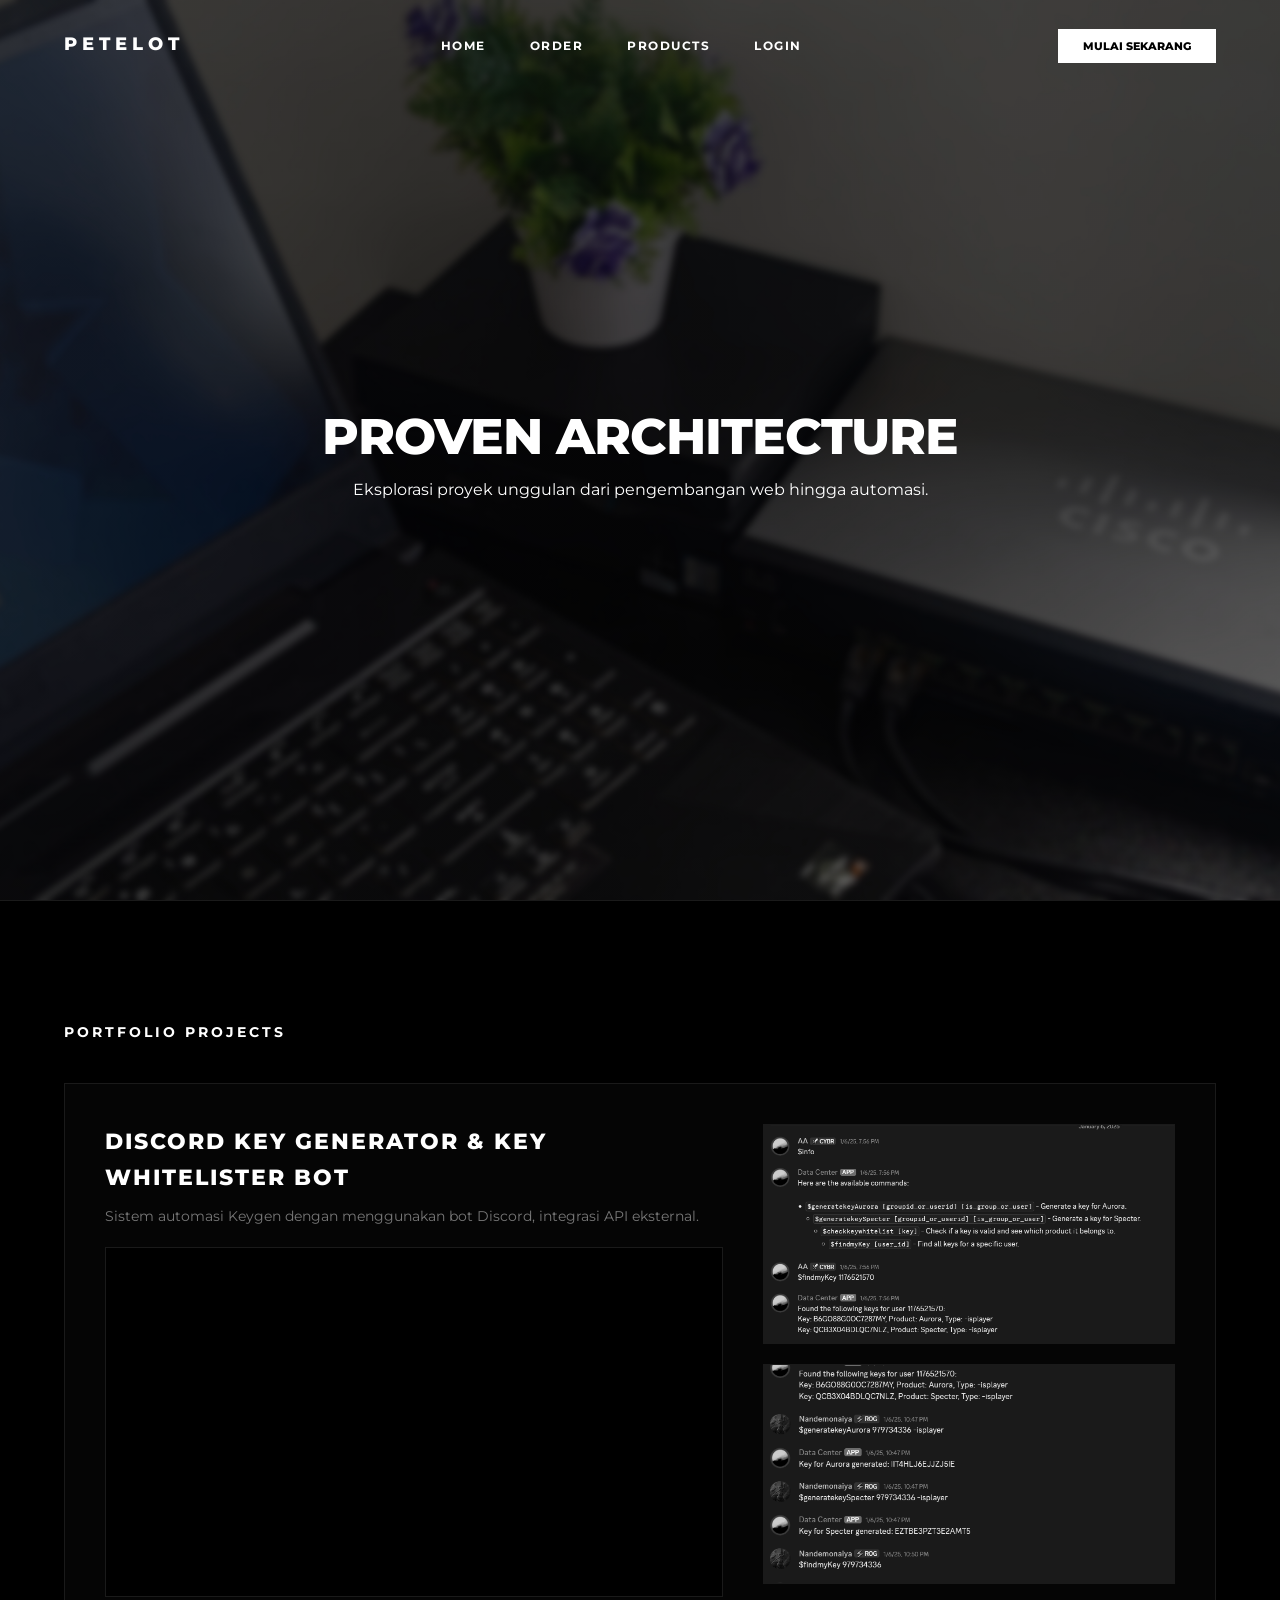
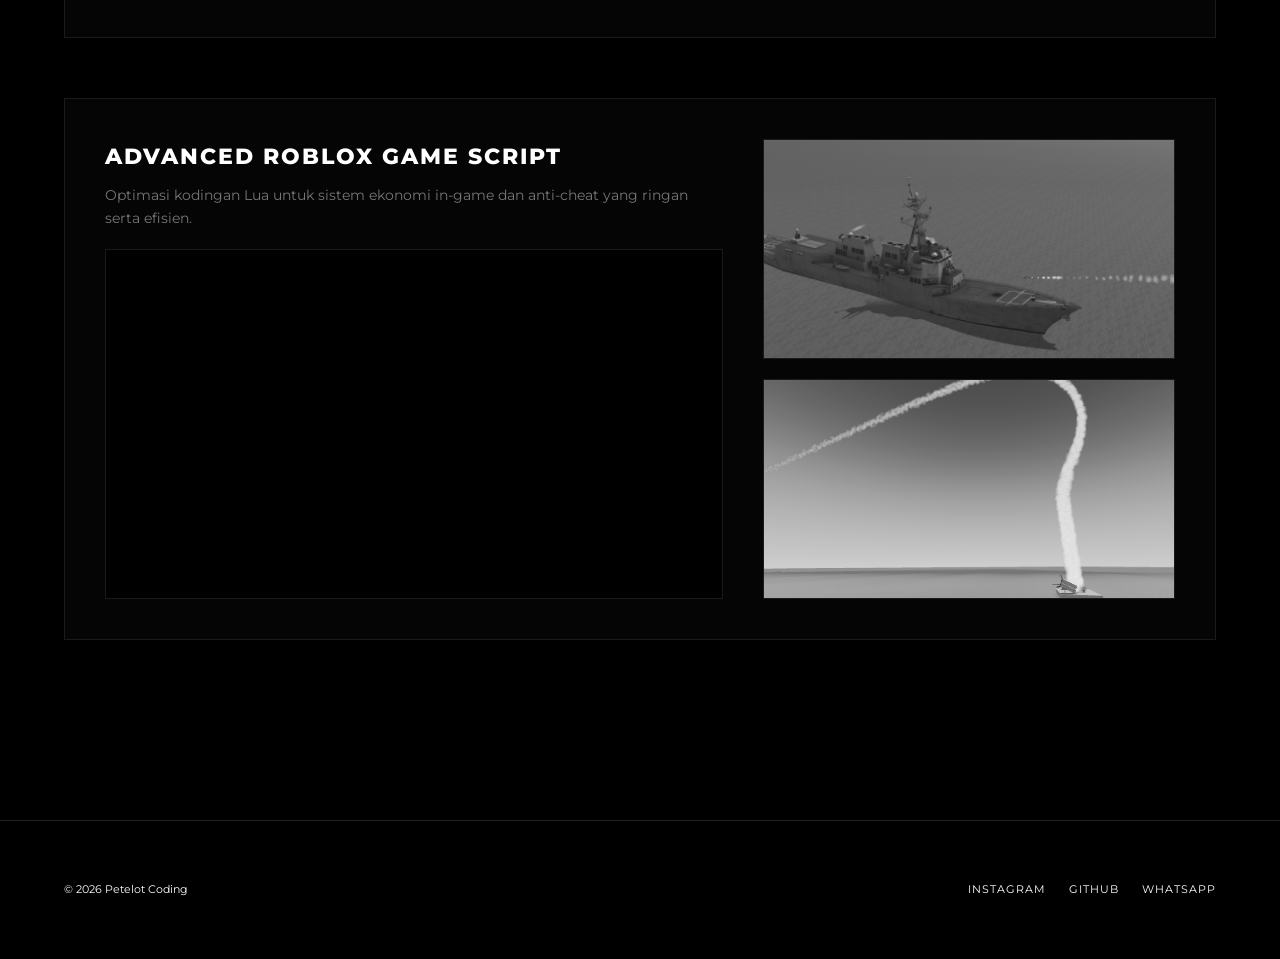
==== portofolio/index.html @ 6153cea9 "Update index.html" ====
<!DOCTYPE html>
<html lang="id">
<head>
    <meta charset="UTF-8">
    <meta name="viewport" content="width=device-width, initial-scale=1.0">
    <title>Petelot Coding - Jasa Coding Profesional</title>
    <link href="https://fonts.googleapis.com/css2?family=Montserrat:wght@300;400;700;800&display=swap" rel="stylesheet">
    <link rel="stylesheet" href="https://cdnjs.cloudflare.com/ajax/libs/font-awesome/6.0.0/css/all.min.css">
    <link rel="stylesheet" href="style.css">
</head>
<body>
    <header class="starlink-header">
        <div class="header-container">
            <div class="logo">
                <h1>PETELOT</h1>
            </div>
            <nav class="main-nav">
                <a href="">HOME</a>
                <a href="/order">ORDER</a>
                <a href="/products">PRODUCTS</a>
                <a href="/login">LOGIN</a>
            </nav>
            <div class="nav-right">
                <a href="#" class="btn-primary">MULAI SEKARANG</a>
            </div>
        </div>
    </header>

    <main>
        <section id="hero-starlink">
            <div class="section-content">
                <h2>PROVEN ARCHITECTURE</h2>
                <p>Eksplorasi proyek unggulan dari pengembangan web hingga automasi.</p>
            </div>
        </section>

        <section id="portfolio">
            <div class="container-full">
                <h2 class="section-title">PORTFOLIO PROJECTS</h2>
                
                <div class="portfolio-card">
                    <div class="portfolio-left">
                        <div class="portfolio-text">
                            <h3>DISCORD KEY GENERATOR & KEY WHITELISTER BOT</h3>
                            <p>Sistem automasi Keygen dengan menggunakan bot Discord, integrasi API eksternal.</p>
                        </div>
                        <div class="video-preview">
                            <iframe src="https://www.youtube.com/embed/Wux6Je1TuL4?autoplay=1&mute=1&loop=1&playlist=Wux6Je1TuL4&controls=0&modestbranding=1" frameborder="0" allow="autoplay; encrypted-media" allowfullscreen></iframe>
                        </div>
                    </div>
                    <div class="portfolio-right">
                        <div class="img-stack">
                            <img src="images/discordbot1.png" alt="Discord Bot UI 1">
                        </div>
                        <div class="img-stack">
                            <img src="images/discordbot2.png" alt="Discord Bot UI 2">
                        </div>
                    </div>
                </div>

                <div class="portfolio-card">
                    <div class="portfolio-left">
                        <div class="portfolio-text">
                            <h3>ADVANCED ROBLOX GAME SCRIPT</h3>
                            <p>Optimasi kodingan Lua untuk sistem ekonomi in-game dan anti-cheat yang ringan serta efisien.</p>
                        </div>
                        <div class="video-preview">
                            <iframe src="https://www.youtube.com/embed/cP1IvGM7WLE?autoplay=1&mute=1&loop=1&playlist=cP1IvGM7WLE&controls=0&modestbranding=1" frameborder="0" allow="autoplay; encrypted-media" allowfullscreen></iframe>
                        </div>
                    </div>
                    <div class="portfolio-right">
                        <div class="img-stack">
                            <img src="images/robloxp1.png" alt="Roblox Project 1">
                        </div>
                        <div class="img-stack">
                            <img src="images/robloxp2.png" alt="Roblox Project 2">
                        </div>
                    </div>
                </div>
                <div id="imageModal" class="modal">
                    <span class="close-modal">&times;</span>
                    <img class="modal-content" id="imgZoom">
                </div>
            </div>
        </section>
    </main>

    <footer class="starlink-footer">
        <div class="footer-container">
            <p>&copy; 2026 Petelot Coding</p>
            <div class="footer-links">
                <a href="#">INSTAGRAM</a>
                <a href="#">GITHUB</a>
                <a href="#">WHATSAPP</a>
            </div>
        </div>
    </footer>

    <script>
        const modal = document.getElementById("imageModal");
        const modalImg = document.getElementById("imgZoom");
        const closeModal = document.querySelector(".close-modal");
        // Mencari semua gambar di dalam class img-stack (total ada 2 foto per card)
        document.querySelectorAll('.img-stack img').forEach(foto => {
        foto.addEventListener('click', function() {
            modal.style.display = "block";
            modalImg.src = this.src;
            document.body.style.overflow = "hidden"; // Stop scroll halaman saat zoom
            });
        });

        document.addEventListener("DOMContentLoaded", function() {
        const authLink = document.getElementById("nav-auth");
    
        // Asumsikan kamu menyimpan nama user di localStorage saat login berhasil
        const userName = localStorage.getItem("username"); 

        if (userName) {
            // Ganti teks "LOGIN" jadi nama user dan link-nya ke profil/dashboard
            authLink.innerText = userName.toUpperCase();
            authLink.href = "/dashboard";
        
            // Opsional: Tambahkan style khusus agar terlihat seperti user aktif
            authLink.style.color = "#fff"; 
            }
        });

        // Tutup modal saat tombol 'x' atau area hitam diklik
        modal.onclick = function() {
            modal.style.display = "none";
            document.body.style.overflow = "auto";
        };
        // Navbar scroll effect
        window.addEventListener('scroll', function() {
            const header = document.querySelector('.starlink-header');
            if (window.scrollY > 100) {
                header.style.backgroundColor = `rgba(0, 0, 0, 1)`;
            } else {
                header.style.backgroundColor = `rgba(0, 0, 0, 0)`;
            }
        });
    </script>
</body>
</html>
---- portofolio/style.css ----
/* ================= GENERAL SETUP ================= */
* {
    margin: 0;
    padding: 0;
    box-sizing: border-box;
    font-family: 'Montserrat', sans-serif;
    border-radius: 0 !important; /* Wajib Kotak di semua elemen */
}

html {
    scroll-behavior: smooth;
}

body {
    background: #000;
    color: #fff;
    line-height: 1.6;
    overflow-x: hidden;
}

.container-full {
    width: 90%;
    max-width: 1400px;
    margin: 0 auto;
}

/* ================= HEADER & NAV ================= */
.starlink-header {
    position: fixed;
    top: 0;
    left: 0;
    width: 100%;
    padding: 20px 0;
    z-index: 1000;
    background: rgba(0, 0, 0, 0); /* Awal transparan */
    transition: background 0.4s ease;
}

body:not([scrolled]) .starlink-header {
    padding: 30px 0;
}

.header-container {
    width: 90%;
    max-width: 1400px;
    margin: 0 auto;
    display: flex;
    justify-content: space-between;
    align-items: center;
}

.logo h1 {
    font-size: 18px;
    letter-spacing: 5px;
    font-weight: 800;
}

.main-nav a {
    color: #fff;
    text-decoration: none;
    font-size: 12px;
    font-weight: 700;
    margin: 0 20px;
    letter-spacing: 1.5px;
    text-transform: uppercase;
}

.btn-primary {
    background: #fff;
    color: #000;
    padding: 10px 25px;
    text-decoration: none;
    font-weight: 800;
    font-size: 11px;
}

/* ================= HERO SECTION ================= */
#hero-starlink {
    height: 100vh;
    display: flex;
    justify-content: center;
    align-items: center;
    text-align: center;
    background: linear-gradient(rgba(0,0,0,0.5), rgba(0,0,0,0.5)), url("images/hero2.jpeg") center/cover no-repeat;
}

.section-content h2 {
    font-size: 50px;
    font-weight: 800;
    letter-spacing: -1px;
    text-transform: uppercase;
}

/* ================= PORTFOLIO SECTION (FIXED LAYOUT) ================= */
#portfolio {
    padding: 120px 0;
    background: #000;
    border-top: 1px solid #1a1a1a;
}

.section-title {
    font-size: 14px;
    letter-spacing: 3px;
    margin-bottom: 40px;
    font-weight: 700;
    text-transform: uppercase;
}

.portfolio-card {
    display: grid;
    grid-template-columns: 1.5fr 1fr; /* Kiri lebar (Teks/Video), Kanan (Gambar) */
    gap: 40px;
    background: #050505;
    border: 1px solid #1a1a1a;
    padding: 40px;
    margin-bottom: 60px;
    transition: all 0.4s cubic-bezier(0.25, 0.1, 0.25, 1);
    align-items: start;
}

.portfolio-card:hover {
    border-color: #fff; /* Efek box saat didekati mouse */
    background: #0a0a0a;
}

/* SISI KIRI: Teks & Video */
.portfolio-left {
    display: flex;
    flex-direction: column;
    gap: 20px;
}

.portfolio-text h3 {
    font-size: 22px;
    font-weight: 800;
    letter-spacing: 2px;
    margin-bottom: 10px;
}

.portfolio-text p {
    font-size: 14px;
    color: #777;
    line-height: 1.6;
}

.video-preview {
    width: 100%;
    height: 350px;
    background: #000;
    border: 1px solid #1a1a1a;
    overflow: hidden;
}

.video-preview iframe {
    width: 100%;
    height: 100%;
    border: none;
}

/* SISI KANAN: Gambar Stack (Agar tidak menyatu) */
.portfolio-right {
    display: flex;
    flex-direction: column;
    gap: 20px; /* Jarak antar kotak gambar */
}

.img-stack {
    width: 100%;
    height: 220px;
    background: #111;
    overflow: hidden;
    border: 1px solid #1a1a1a;
}

.img-stack img {
    width: 100%;
    height: 100%;
    object-fit: cover;
    filter: grayscale(100%);
    transition: 0.5s ease;
    cursor: zoom-in;
}

.portfolio-card:hover .img-stack img {
    filter: grayscale(0%);
}

/* ================= MODAL ZOOM STYLE ================= */
.modal {
    display: none;
    position: fixed;
    z-index: 9999;
    left: 0; top: 0;
    width: 100%; height: 100%;
    background-color: rgba(0, 0, 0, 0.95);
    cursor: zoom-out;
}

.modal-content {
    margin: auto;
    display: block;
    max-width: 90%;
    max-height: 90vh;
    position: relative;
    top: 50%;
    transform: translateY(-50%);
    border: 1px solid #333;
}

.close-modal {
    position: absolute;
    top: 30px; right: 50px;
    color: #fff; font-size: 50px;
    cursor: pointer;
}

/* ================= FOOTER ================= */
.starlink-footer {
    padding: 60px 0;
    border-top: 1px solid #222;
    background: #000;
}

.footer-container {
    width: 90%;
    max-width: 1400px;
    margin: 0 auto;
    display: flex;
    justify-content: space-between;
    font-size: 11px;
}

.footer-links a {
    color: #fff;
    text-decoration: none;
    margin-left: 20px;
    letter-spacing: 1px;
}

/* ================= RESPONSIVE ================= */
@media (max-width: 968px) {
    .portfolio-card {
        grid-template-columns: 1fr;
    }
    
    .portfolio-right {
        flex-direction: row; /* Gambar jadi sampingan di tablet */
        gap: 15px;
    }

    .img-stack {
        height: 200px;
    }

    .section-content h2 {
        font-size: 32px;
    }
    
    .main-nav {
        display: none;
    }
}

@media (max-width: 600px) {
    .portfolio-right {
        flex-direction: column; /* Gambar balik tumpuk di HP */
    }
}
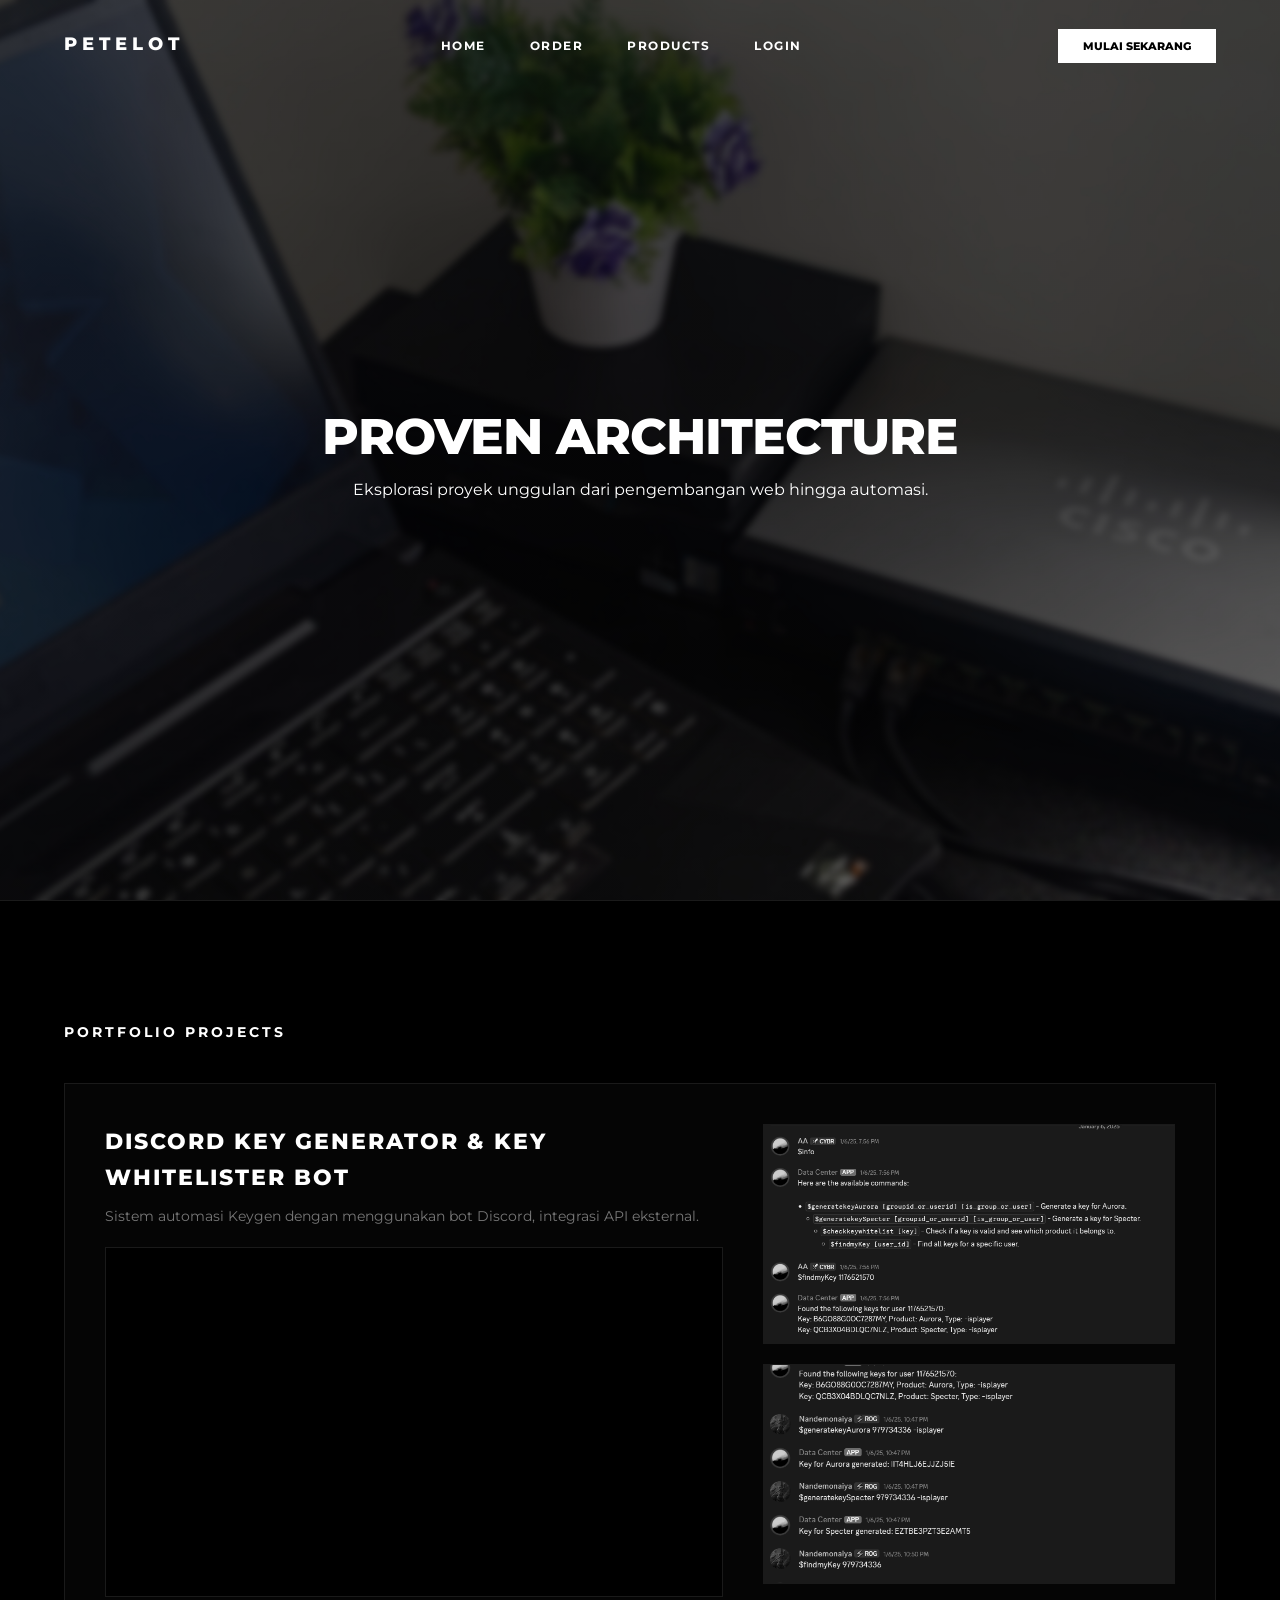
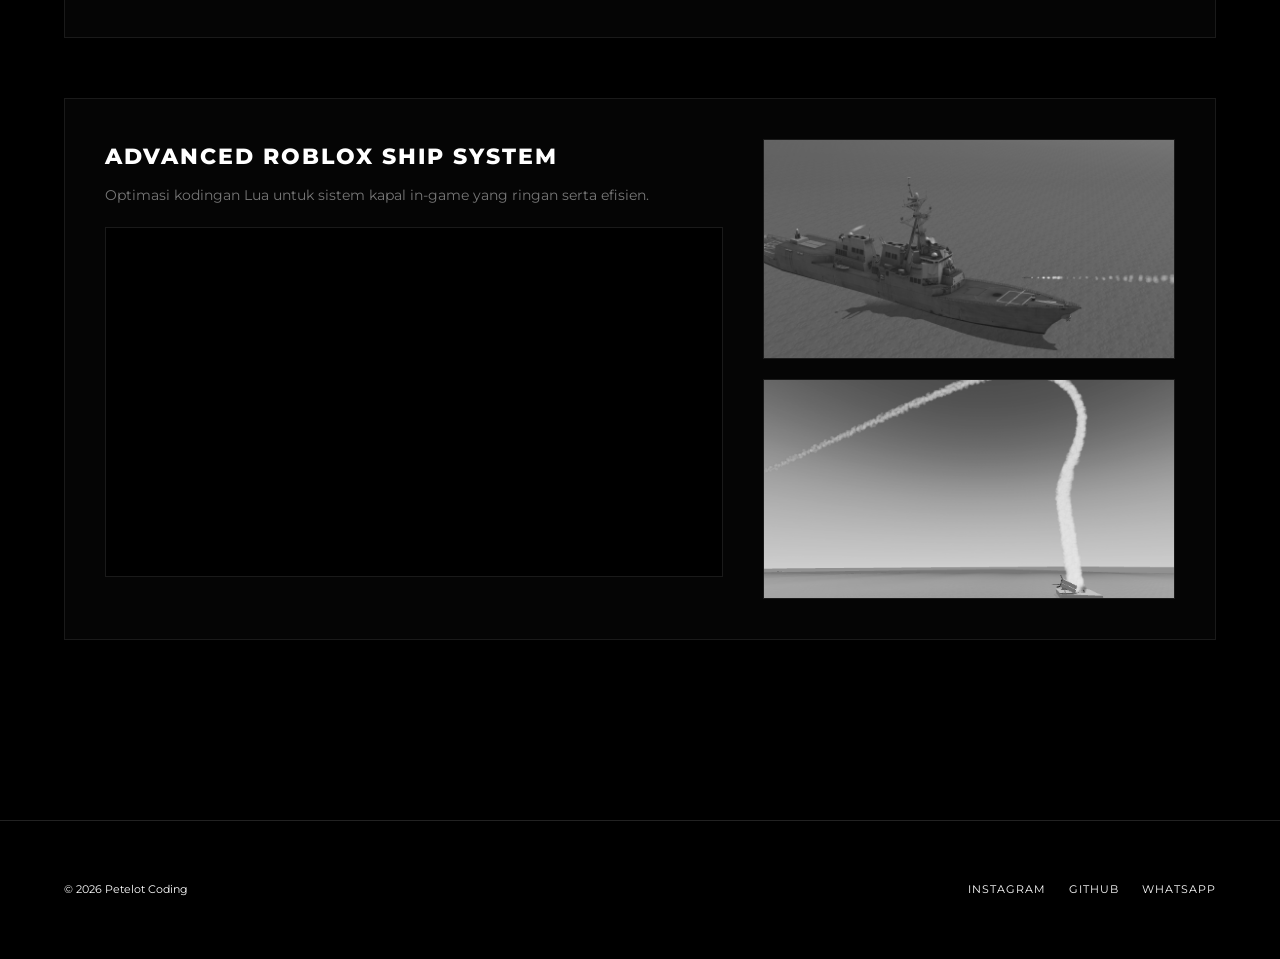
==== commit 0b881d35: "Update index.html" ====
--- a/portofolio/index.html
+++ b/portofolio/index.html
@@ -18,7 +18,7 @@
                 <a href="">HOME</a>
                 <a href="/order">ORDER</a>
                 <a href="/products">PRODUCTS</a>
-                <a href="/login">LOGIN</a>
+                <a href="/auth" id="nav-auth">LOGIN</a>
             </nav>
             <div class="nav-right">
                 <a href="#" class="btn-primary">MULAI SEKARANG</a>
@@ -45,7 +45,7 @@
                             <p>Sistem automasi Keygen dengan menggunakan bot Discord, integrasi API eksternal.</p>
                         </div>
                         <div class="video-preview">
-                            <iframe src="https://www.youtube.com/embed/Wux6Je1TuL4?autoplay=1&mute=1&loop=1&playlist=Wux6Je1TuL4&controls=0&modestbranding=1" frameborder="0" allow="autoplay; encrypted-media" allowfullscreen></iframe>
+                            <iframe src="https://www.youtube.com/embed/N5QrwFa6-bY?si=VMIA381SMCl1F3NR" allowfullscreen></iframe>
                         </div>
                     </div>
                     <div class="portfolio-right">
@@ -61,11 +61,11 @@
                 <div class="portfolio-card">
                     <div class="portfolio-left">
                         <div class="portfolio-text">
-                            <h3>ADVANCED ROBLOX GAME SCRIPT</h3>
-                            <p>Optimasi kodingan Lua untuk sistem ekonomi in-game dan anti-cheat yang ringan serta efisien.</p>
+                            <h3>ADVANCED ROBLOX SHIP SYSTEM</h3>
+                            <p>Optimasi kodingan Lua untuk sistem kapal in-game yang ringan serta efisien.</p>
                         </div>
                         <div class="video-preview">
-                            <iframe src="https://www.youtube.com/embed/cP1IvGM7WLE?autoplay=1&mute=1&loop=1&playlist=cP1IvGM7WLE&controls=0&modestbranding=1" frameborder="0" allow="autoplay; encrypted-media" allowfullscreen></iframe>
+                            <iframe src="https://www.youtube.com/embed/0jTMFG_orkU?si=rVapX2Eto0T5N5Ef" allowfullscreen></iframe>
                         </div>
                     </div>
                     <div class="portfolio-right">
--- a/portofolio/style.css
+++ b/portofolio/style.css
@@ -259,6 +259,16 @@
     .main-nav {
         display: none;
     }
+     /* Footer */
+    .footer-container {
+        flex-direction: column;
+        gap: 20px;
+        text-align: center;
+    }
+    .footer-links {
+        justify-content: center;
+        margin-top: 10px;
+    }
 }
 
 @media (max-width: 600px) {
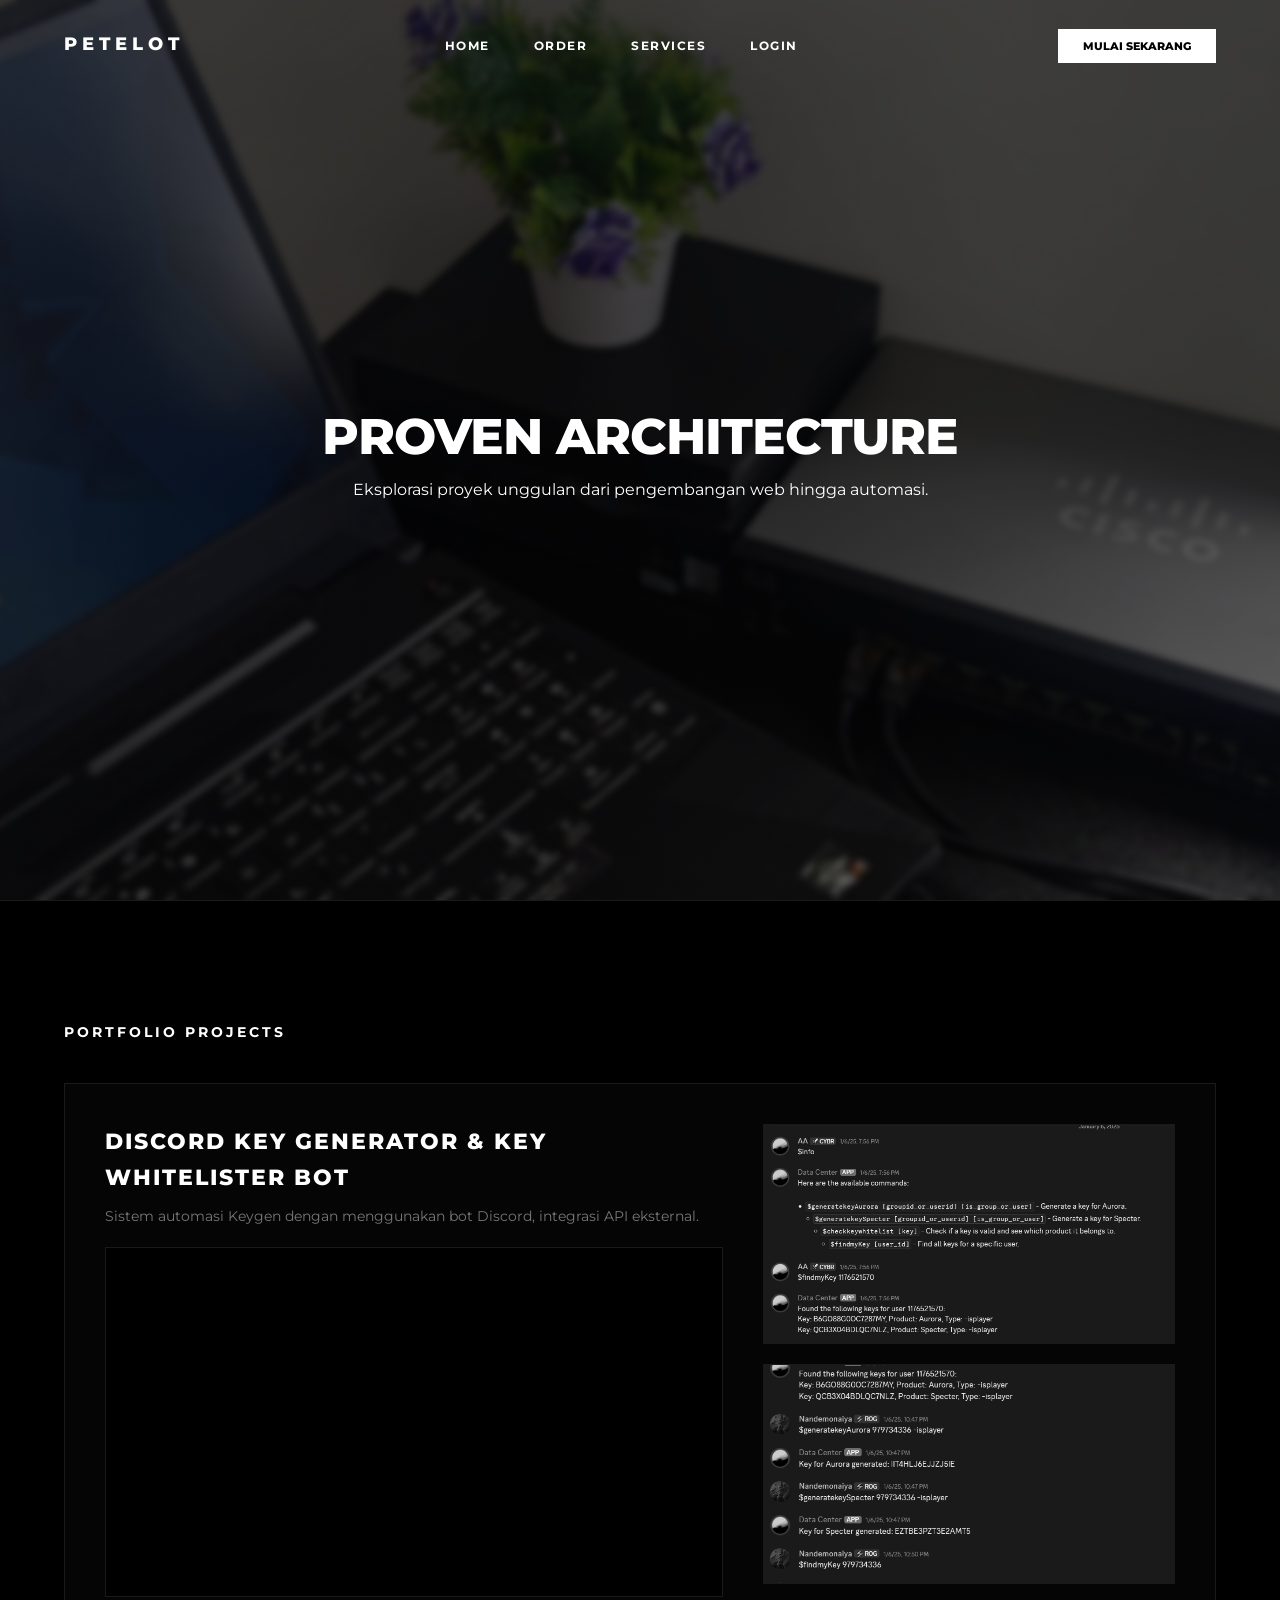
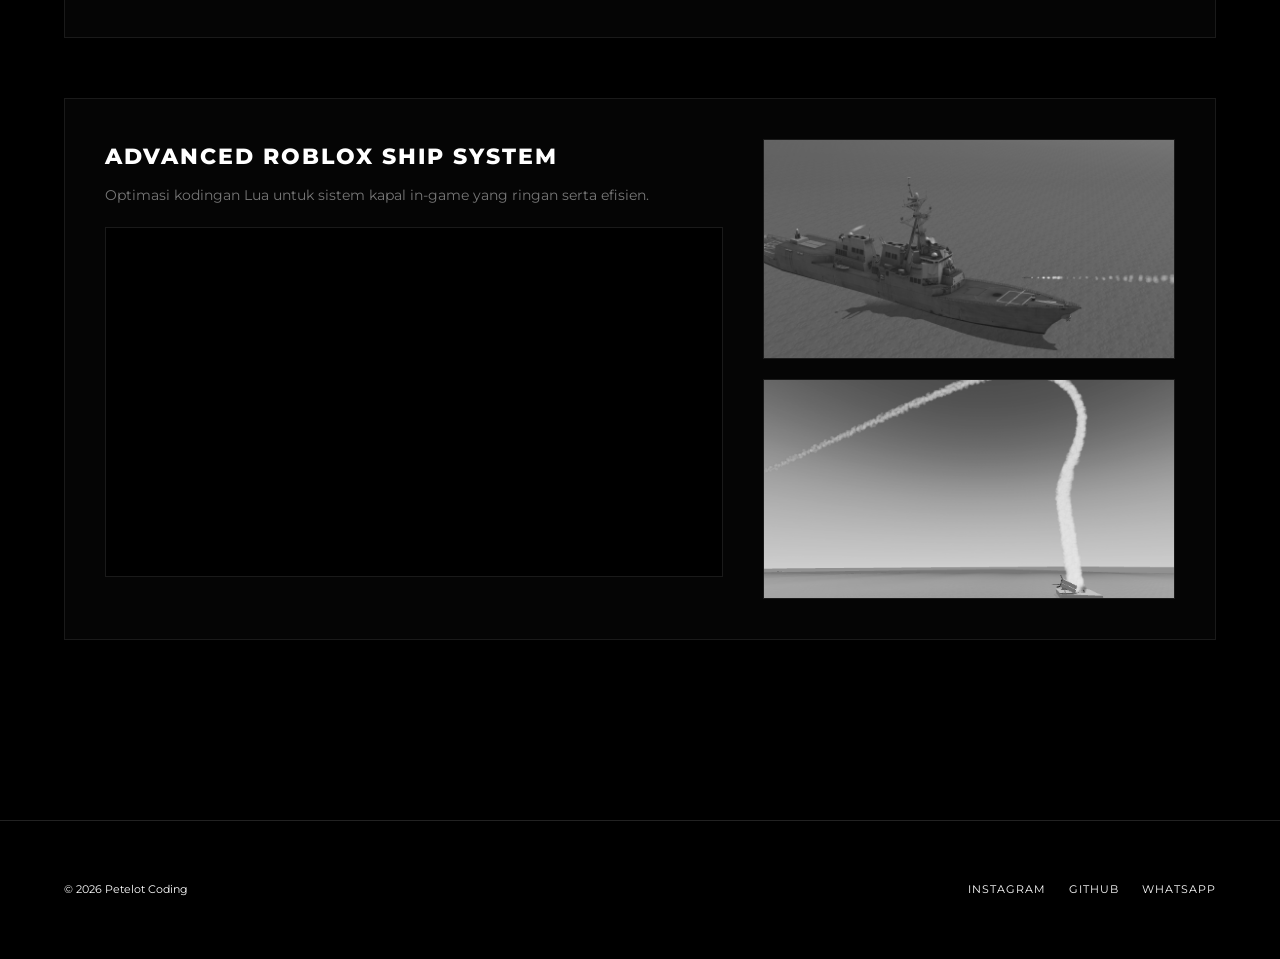
==== commit ae0a35f3: "Update index.html" ====
--- a/portofolio/index.html
+++ b/portofolio/index.html
@@ -15,10 +15,10 @@
                 <h1>PETELOT</h1>
             </div>
             <nav class="main-nav">
-                <a href="">HOME</a>
-                <a href="/order">ORDER</a>
-                <a href="/products">PRODUCTS</a>
-                <a href="/auth" id="nav-auth">LOGIN</a>
+              <a href="">HOME</a>
+              <a href="/order">ORDER</a>
+              <a href="/services">SERVICES</a>
+              <a href="/auth" id="nav-auth">LOGIN</a>
             </nav>
             <div class="nav-right">
                 <a href="#" class="btn-primary">MULAI SEKARANG</a>
